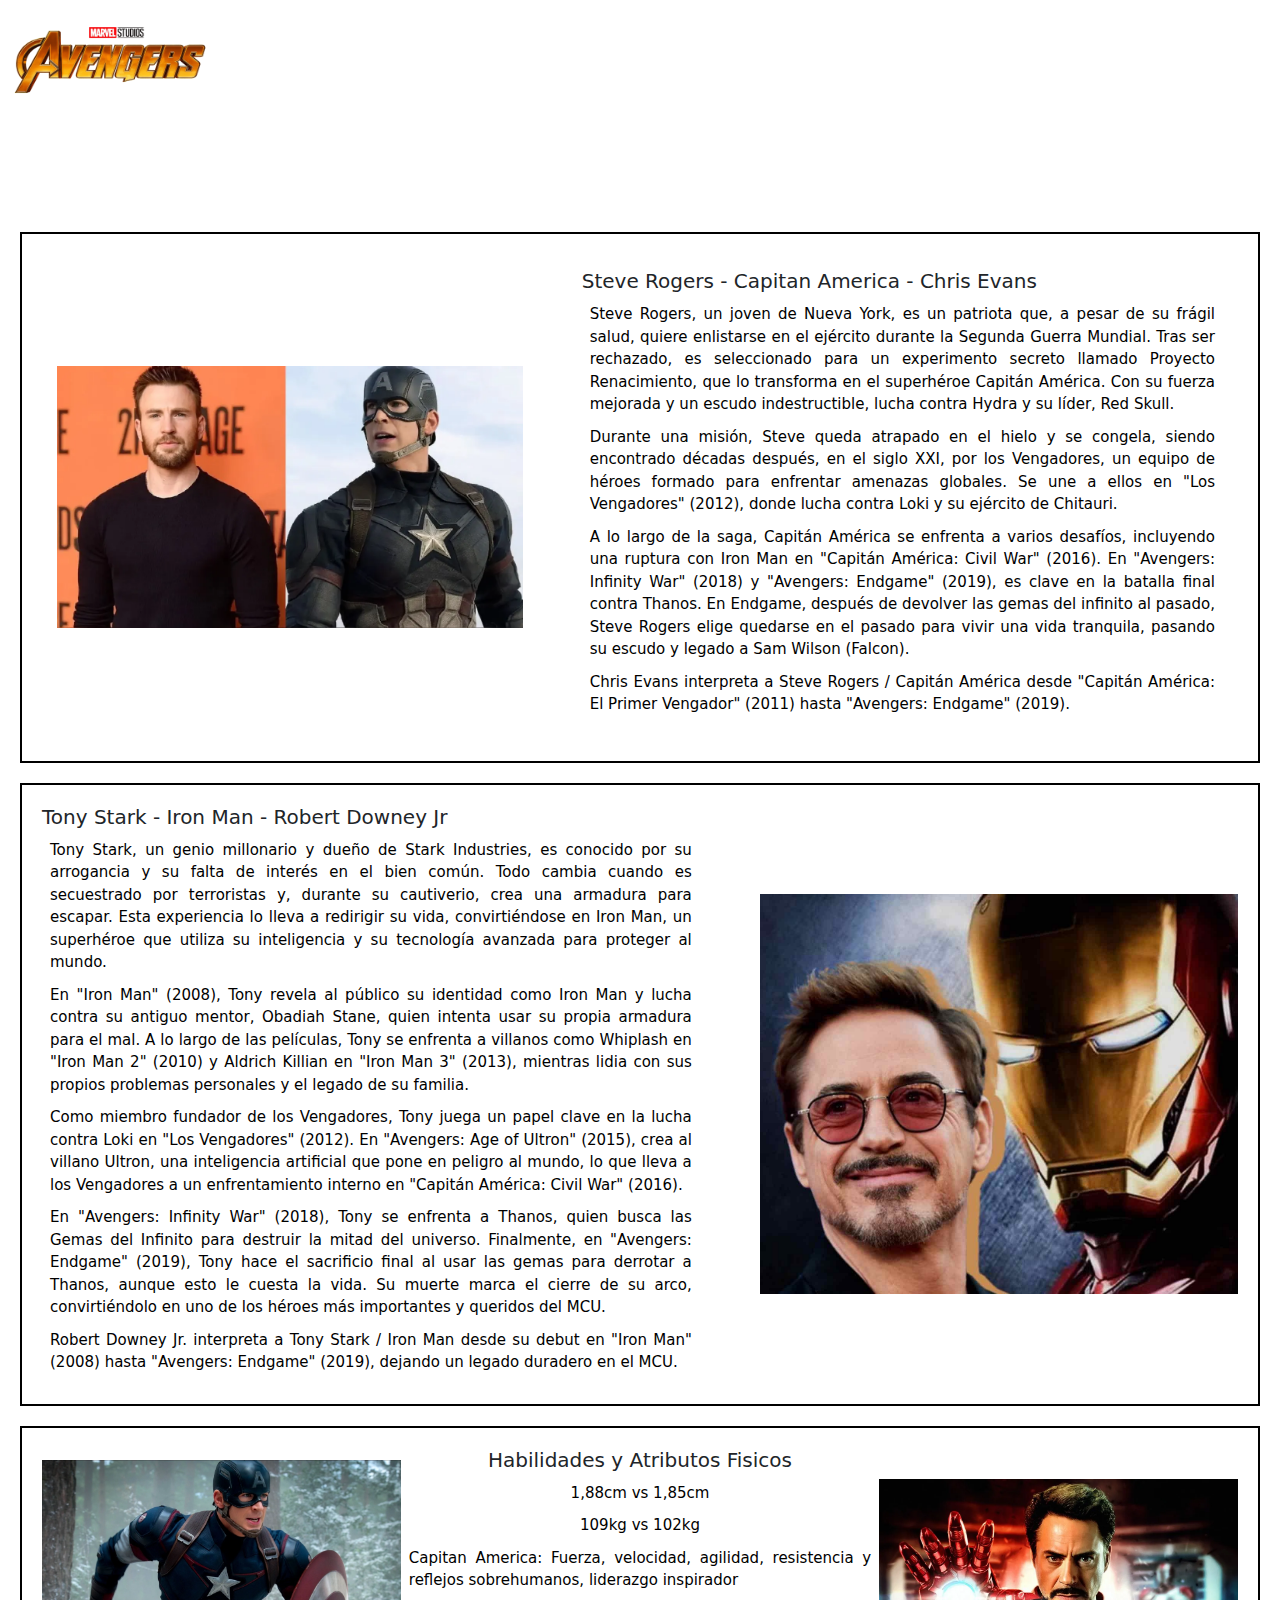
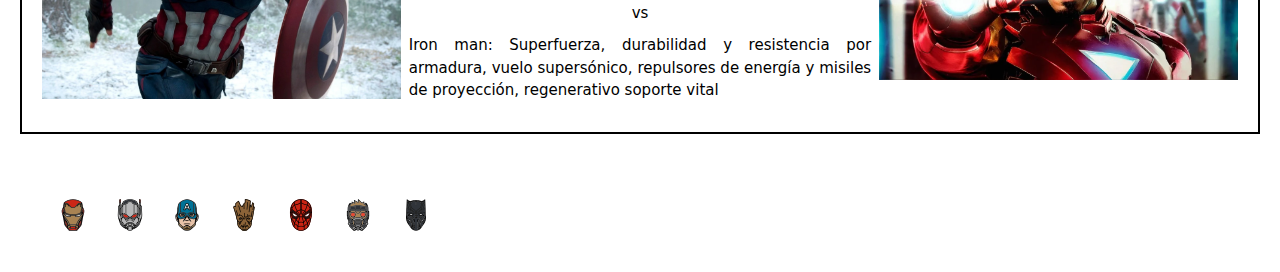
==== pages/cap-ironman.html @ 435ba800 "segunda entrega" ====
<!DOCTYPE html>
<html lang="en">
<head>
    <meta charset="UTF-8">
    <meta name="viewport" content="width=device-width, initial-scale=1.0">
    <link href="https://cdn.jsdelivr.net/npm/bootstrap@5.3.3/dist/css/bootstrap.min.css" rel="stylesheet" integrity="sha384-QWTKZyjpPEjISv5WaRU9OFeRpok6YctnYmDr5pNlyT2bRjXh0JMhjY6hW+ALEwIH" crossorigin="anonymous">
    <link rel="stylesheet" href="../css/style.css">
    <title>Avengers</title>
</head>
<body>
    <header>
        <nav>
            <a href="../index.html">
                <img class="logo-img" src="../img/Avengers-Logo-2018.png" alt="">
            </a>
            <ul>
                <li><a href="./cap-ironman.html">Capitan America y Iron Man</a></li>
                <li><a href="./hulk-thor.html">Hulk y Thor</a></li>
                <li><a href="./hawkeye-bw.html">Hawkeye y Black Widow</a></li>
                <li><a href="./contacto.html">Unete</a></li>
            </ul>
        </nav>
    </header>
    <main>
        <section class="super-main">
            <h1>Capitan America y Iron Man</h1>
            <div class="heroes-box">
                <div class="hero-1-box">
                    <img src="../img/Cap-steve.webp" alt="Capitan America">
                    <div class="text">
                        <h2>Steve Rogers - Capitan America - Chris Evans</h2>
                        <p>Steve Rogers, un joven de Nueva York, es un patriota que, a pesar de su frágil salud, quiere enlistarse en el ejército durante la Segunda Guerra Mundial. Tras ser rechazado, es seleccionado para un experimento secreto llamado Proyecto Renacimiento, que lo transforma en el superhéroe Capitán América. Con su fuerza mejorada y un escudo indestructible, lucha contra Hydra y su líder, Red Skull.</p>
                        <p>Durante una misión, Steve queda atrapado en el hielo y se congela, siendo encontrado décadas después, en el siglo XXI, por los Vengadores, un equipo de héroes formado para enfrentar amenazas globales. Se une a ellos en "Los Vengadores" (2012), donde lucha contra Loki y su ejército de Chitauri.</p>
                        <p>A lo largo de la saga, Capitán América se enfrenta a varios desafíos, incluyendo una ruptura con Iron Man en "Capitán América: Civil War" (2016). En "Avengers: Infinity War" (2018) y "Avengers: Endgame" (2019), es clave en la batalla final contra Thanos. En Endgame, después de devolver las gemas del infinito al pasado, Steve Rogers elige quedarse en el pasado para vivir una vida tranquila, pasando su escudo y legado a Sam Wilson (Falcon).</p>
                        <p>Chris Evans interpreta a Steve Rogers / Capitán América desde "Capitán América: El Primer Vengador" (2011) hasta "Avengers: Endgame" (2019).</p>
                    </div>
                </div>
            </div>
            <div class="heroes-box hero-2-box">
                <div class="text">
                    <h2>Tony Stark - Iron Man - Robert Downey Jr</h2>
                    <p>Tony Stark, un genio millonario y dueño de Stark Industries, es conocido por su arrogancia y su falta de interés en el bien común. Todo cambia cuando es secuestrado por terroristas y, durante su cautiverio, crea una armadura para escapar. Esta experiencia lo lleva a redirigir su vida, convirtiéndose en Iron Man, un superhéroe que utiliza su inteligencia y su tecnología avanzada para proteger al mundo.</p>
                    <p>En "Iron Man" (2008), Tony revela al público su identidad como Iron Man y lucha contra su antiguo mentor, Obadiah Stane, quien intenta usar su propia armadura para el mal. A lo largo de las películas, Tony se enfrenta a villanos como Whiplash en "Iron Man 2" (2010) y Aldrich Killian en "Iron Man 3" (2013), mientras lidia con sus propios problemas personales y el legado de su familia.</p>
                    <p>Como miembro fundador de los Vengadores, Tony juega un papel clave en la lucha contra Loki en "Los Vengadores" (2012). En "Avengers: Age of Ultron" (2015), crea al villano Ultron, una inteligencia artificial que pone en peligro al mundo, lo que lleva a los Vengadores a un enfrentamiento interno en "Capitán América: Civil War" (2016).</p>
                    <p>En "Avengers: Infinity War" (2018), Tony se enfrenta a Thanos, quien busca las Gemas del Infinito para destruir la mitad del universo. Finalmente, en "Avengers: Endgame" (2019), Tony hace el sacrificio final al usar las gemas para derrotar a Thanos, aunque esto le cuesta la vida. Su muerte marca el cierre de su arco, convirtiéndolo en uno de los héroes más importantes y queridos del MCU.</p>
                    <p>Robert Downey Jr. interpreta a Tony Stark / Iron Man desde su debut en "Iron Man" (2008) hasta "Avengers: Endgame" (2019), dejando un legado duradero en el MCU.</p>
                </div>
                <img src="../img/ironman-robert.jpg" alt="Iron Man">
            </div>
            <div class="heroes-box hero-vs-box">
                <img src="../img/cap-vs.webp" alt="Capitan America vs Iron Man">
                <div class="text">
                    <h2>Habilidades y Atributos Fisicos</h2>
                    <p>1,88cm vs 1,85cm</p>
                    <p>109kg vs 102kg</p>
                    <p>Capitan America: Fuerza, velocidad, agilidad, resistencia y reflejos sobrehumanos, liderazgo inspirador</p>
                    <p>vs</p>
                    <p>Iron man: Superfuerza, durabilidad y resistencia por armadura, vuelo supersónico, repulsores de energía y misiles de proyección, regenerativo soporte vital</p>
                </div>
                <img src="../img/ironman-vs.webp" alt="Iron Man vs Capitan America">
            </div>    
        </section>              
    </main>
    <footer>
        <ul>
            <li><img src="../img/casco.png" alt=""></li>
            <li><img src="../img/hormiga.png" alt=""></li>
            <li><img src="../img/maravilla.png" alt=""></li>
            <li><img src="../img/pelicula (1).png" alt=""></li>
            <li><img src="../img/pelicula.png" alt=""></li>
            <li><img src="../img/vengadores.png" alt=""></li>
            <li><img src="../img/wakande.png" alt=""></li>
        </ul>
    </footer>
    <script src="https://cdn.jsdelivr.net/npm/bootstrap@5.3.3/dist/js/bootstrap.bundle.min.js" integrity="sha384-YvpcrYf0tY3lHB60NNkmXc5s9fDVZLESaAA55NDzOxhy9GkcIdslK1eN7N6jIeHz" crossorigin="anonymous"></script>
</body>
</html>
---- css/style.css ----
@import url('https://fonts.googleapis.com/css2?family=Marvel:ital,wght@0,400;0,700;1,400;1,700&display=swap');

* {
    margin: 0;
    padding: 0;
    box-sizing: border-box;
}

/* HEADER */

header {
    background-image: url(https://media.istockphoto.com/id/157639696/es/foto/p%C3%BArpura-espacio-estrellas.jpg?s=612x612&w=0&k=20&c=_lI0YW4IsNgarhPRY80spv_RkkmEYUoC8M8y8YXbRVM=);
    background-size: cover;
    background-repeat: no-repeat;
    padding: 10px;
}

.logo-img {
    width: 200px;
    height: 100px;
    display: flex;
    align-items: center;
}

header nav {
    display: flex;
    justify-content: space-between;
}

header nav ul {
    list-style: none;
    display: flex;
    align-items: center;
}

header nav ul li a {
    text-decoration: none;
    font-size: 20px;
    color: white;
    padding: 10px;
}

/* MAIN */

.hero {
    text-align: center;
    background-image: url(https://www.somosxbox.com/wp-content/uploads/2019/05/marvels-avengers-somosxbox.jpg?mrf-size=m);
    background-repeat: no-repeat;
    background-attachment: fixed;
    background-size: cover;
}

.hero h1 {
    font-size: 60px;
    color: white;
}

.hero p {
    font-size: 25px;
    margin: 50px;
    color: white;
}

.hero div ul {
    list-style: none;
}

.hero div ul li {
    display: inline-block;
}

.hero div ul li img {
    height: 500px;
    width: 200px;
}

section h1 {
    color: white;
    font-size: 60px;
}

section form div {
  color: white;
  padding: 5px;
}

.super-main {
    text-align: center;
    background-image: url(https://www.somosxbox.com/wp-content/uploads/2019/05/marvels-avengers-somosxbox.jpg?mrf-size=m);
    background-repeat: no-repeat;
    background-attachment: fixed;
    background-size: cover;
}
  
  .super-main {
    text-align: center;
    padding: 20px;
  }
  
  .heroes-box {
    width: 100%;                    
    background-color: white;      
    margin: 20px 0;                 
    padding: 15px;                  
    box-sizing: border-box;         
    border: 2px solid #000;         
  }
  
  .hero-1-box {
    display: flex;                  
    align-items: center;            
    justify-content: space-between; 
    padding: 20px;                  
  }
  
  .hero-1-box img {
    width: 40%;                      
    height: auto;                    
    margin-right: 20px;              
  }
  
  .hero-1-box .text {
    width: 55%;                      
    text-align: left;                
  }
  
  .hero-2-box {
    display: flex;                  
    align-items: center;            
    justify-content: space-between; 
    padding: 20px;                  
  }
  
  .hero-2-box .text {
    width: 55%;                      
    text-align: left;                
  }
  
  .hero-2-box img {
    width: 40%;                      
    height: auto;                    
    margin-left: 20px;               
  }
  
  .hero-vs-box {
    display: flex;                  
    align-items: center;            
    justify-content: space-between; 
    padding: 20px;                  
  }
  
  .hero-vs-box img {
    width: 30%;                      
    height: auto;                    
  }
  
  .hero-vs-box .text {
    width: 40%;                      
    text-align: center;              
  }
  
  h2 {
    font-size: 20px;
    margin-bottom: 10px;
  }
  
  p {
    font-size: 15px;
    margin: 8px;
    color: black;
    text-align: justify;
    display: flex;
    justify-content:center ;
    margin-bottom: 10px;
  }
  
  .text-contact {
    color: white;
  }

  .img-heroes {
    height: 400px;
    width: 400px;
    margin-top: 10px;
  }

/* FOOTER */

footer {
    background-image: url(https://media.istockphoto.com/id/157639696/es/foto/p%C3%BArpura-espacio-estrellas.jpg?s=612x612&w=0&k=20&c=_lI0YW4IsNgarhPRY80spv_RkkmEYUoC8M8y8YXbRVM=);
    background-size: cover;
    background-repeat: no-repeat;
    padding: 15px;
}

footer ul {
    list-style: none;
}

footer ul li {
    display: inline-block;
    padding: 10px;
}
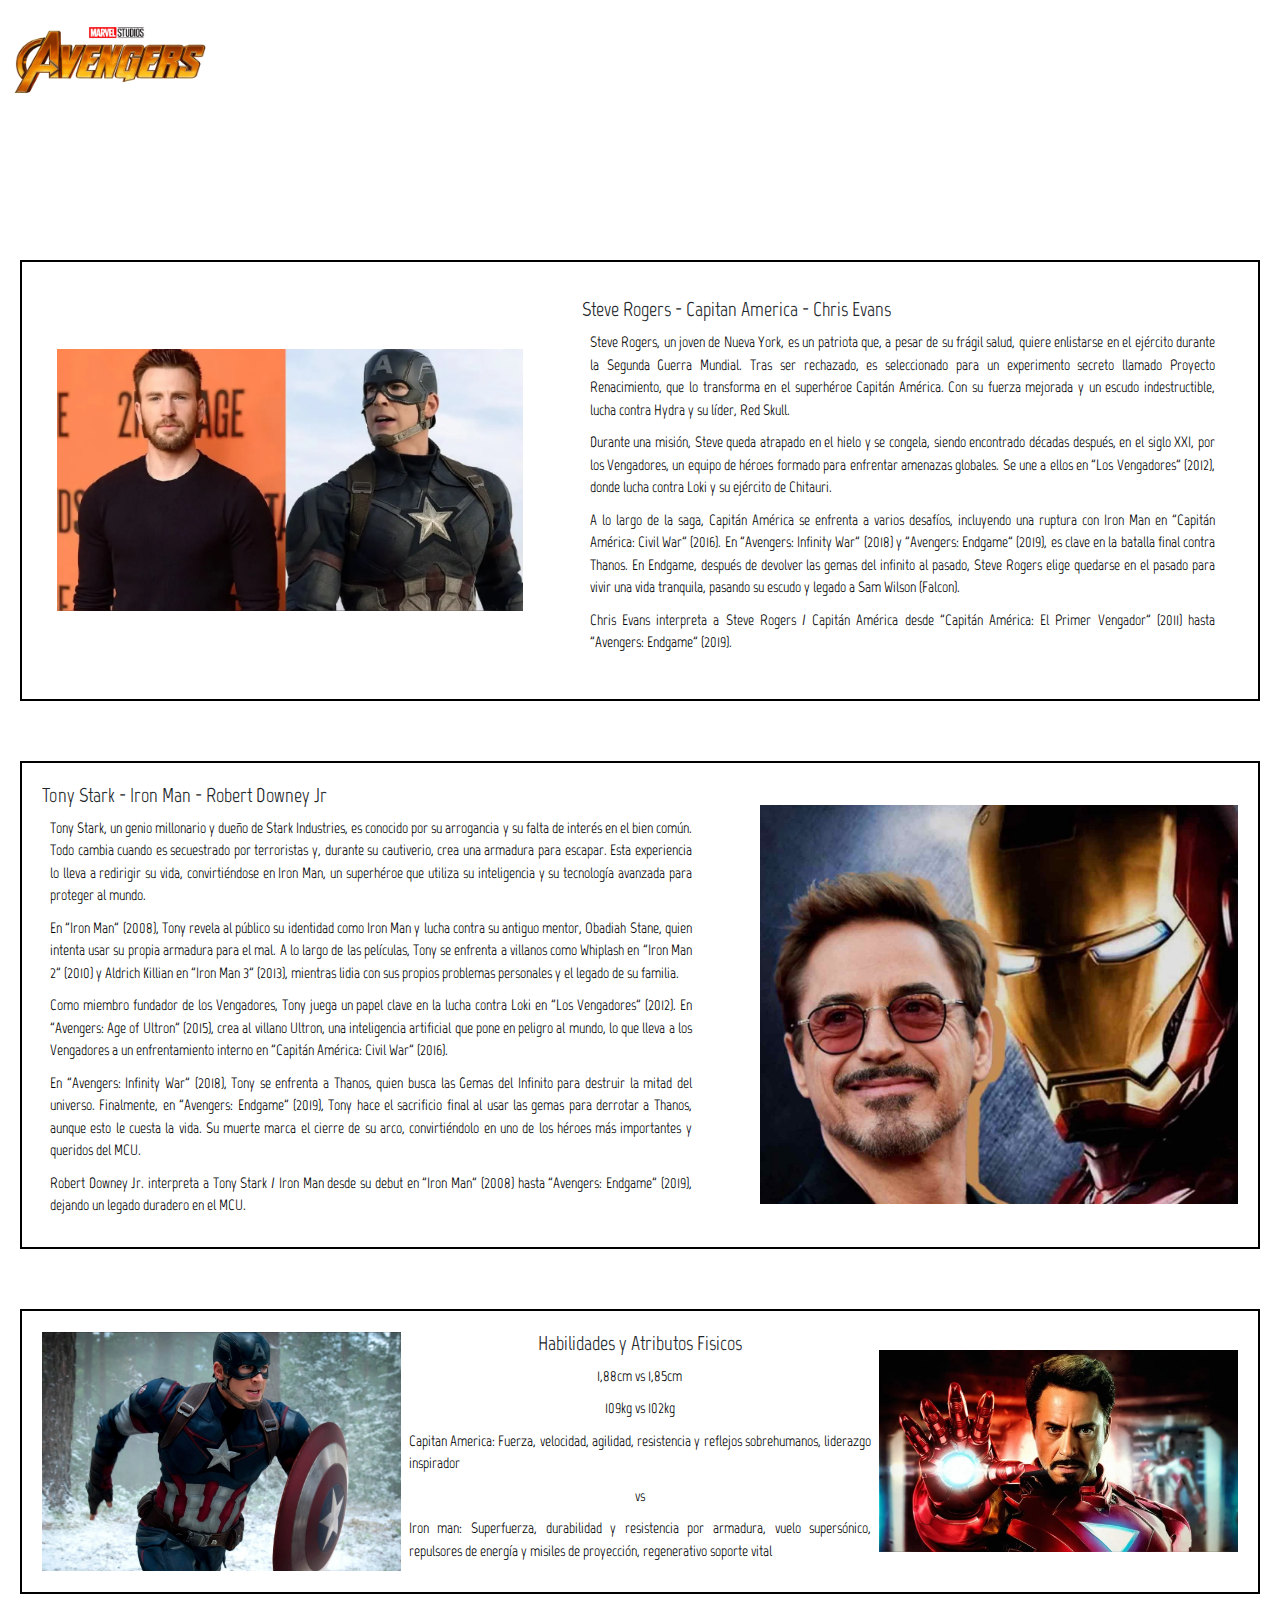
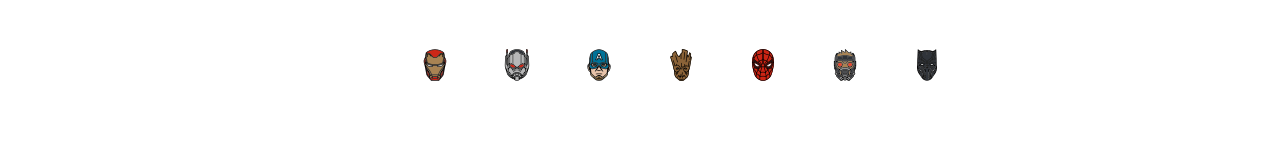
==== commit 2b154703: "Agrego de grid y media queries" ====
--- a/pages/cap-ironman.html
+++ b/pages/cap-ironman.html
@@ -71,6 +71,7 @@
             <li><img src="../img/vengadores.png" alt=""></li>
             <li><img src="../img/wakande.png" alt=""></li>
         </ul>
+        <p>Copyright Tomas Amespil 2024</p>
     </footer>
     <script src="https://cdn.jsdelivr.net/npm/bootstrap@5.3.3/dist/js/bootstrap.bundle.min.js" integrity="sha384-YvpcrYf0tY3lHB60NNkmXc5s9fDVZLESaAA55NDzOxhy9GkcIdslK1eN7N6jIeHz" crossorigin="anonymous"></script>
 </body>
--- a/css/style.css
+++ b/css/style.css
@@ -4,6 +4,7 @@
     margin: 0;
     padding: 0;
     box-sizing: border-box;
+    font-family: "Marvel", sans-serif;;
 }
 
 /* HEADER */
@@ -195,9 +196,200 @@
 
 footer ul {
     list-style: none;
+    display: flex;
+    justify-content: center;
+    flex-direction: row;
 }
 
 footer ul li {
-    display: inline-block;
+  padding-left: 50px;
+}
+
+footer p {
+  color: white;
+  font-size: 20px;
+}
+
+/* Grid */
+
+.super-main {
+  padding: 20px;
+  text-align: center;
+  display: grid;
+  gap: 20px;
+  justify-items: center;
+}
+
+.text-contact {
+  margin-bottom: 20px;
+}
+
+.form-grid {
+  display: grid;
+  grid-template-columns: 1fr 1fr; 
+  gap: 20px;
+  width: 100%;
+  max-width: 600px;
+  align-items: center;
+}
+
+.form-group {
+  display: flex;
+  flex-direction: column;
+  gap: 10px;
+}
+
+.gender-options {
+  display: flex;
+  gap: 15px;
+  justify-content: space-evenly;
+}
+
+.form-actions {
+  grid-column: span 2;
+  display: flex;
+  justify-content: space-around;
+  gap: 10px;
+}
+
+.img-heroes {
+  max-width: 100%;
+  height: auto;
+  margin-top: 20px;
+  border-radius: 8px;
+}
+
+@media (max-width: 768px) {
+  .form-grid {
+      grid-template-columns: 1fr;
+  }
+
+  .form-actions {
+      flex-direction: column;
+      gap: 15px;
+  }
+}
+
+/* Media Queries */
+
+@media (max-width: 768px) {
+  nav ul {
+    display: flex;
+    flex-direction: column; 
+    align-items: center;
+  }
+
+  nav ul li {
+    margin-bottom: 10px;
+  }
+
+  nav a {
+    font-size: 14px; 
+  }
+
+  .hero h1 {
+    font-size: 24px; 
+    text-align: center;
+  }
+
+  .hero p {
+    font-size: 16px;
+    text-align: center;
+    padding: 0 10px;
+  }
+
+  .hero ul {
+    display: grid;
+    grid-template-columns: 1fr;
+    gap: 10px;
+    list-style: none;
+    padding: 0;
+  }
+
+  .hero ul li {
+    display: flex;
+    justify-content: center;
+  }
+
+  img {
+    max-width: 100%;
+    height: auto;
+  }
+
+  footer ul {
+    display: grid;
+    grid-template-columns: repeat(3, 1fr);
+    gap: 10px;
+    justify-items: center;
+  }
+
+  footer ul li img {
+    width: 40px;
+  }
+}
+
+@media (min-width: 769px) and (max-width: 1024px) {
+  nav ul {
+    display: flex;
+    justify-content: center;
+  }
+
+  nav a {
+    font-size: 16px;
+  }
+
+  .hero ul {
+    display: grid;
+    grid-template-columns: repeat(2, 1fr);
+    gap: 15px;
+  }
+
+  footer ul {
+    grid-template-columns: repeat(4, 1fr);
+  }
+}
+
+@media (max-width: 768px) {
+  .heroes-box {
+    flex-direction: column;
+    align-items: center;
+  }
+
+  .hero-1-box {
+    flex-direction: column;
+    align-items: center;
+  }
+
+  .hero-1-box img, .hero-2-box img {
+    width: 100%;
+    max-width: 300px;
+  }
+
+  .text {
     padding: 10px;
-}
+  }
+
+  h1 {
+    font-size: 24px;
+  }
+
+  h2 {
+    font-size: 18px;
+  }
+}
+
+@media (min-width: 769px) and (max-width: 1024px) {
+  .heroes-box {
+    flex-wrap: wrap;
+    justify-content: space-between;
+  }
+
+  .hero-1-box img, .hero-2-box img {
+    width: 40%; 
+  }
+
+  .hero-vs-box img {
+    width: 80%; 
+  }
+}
+
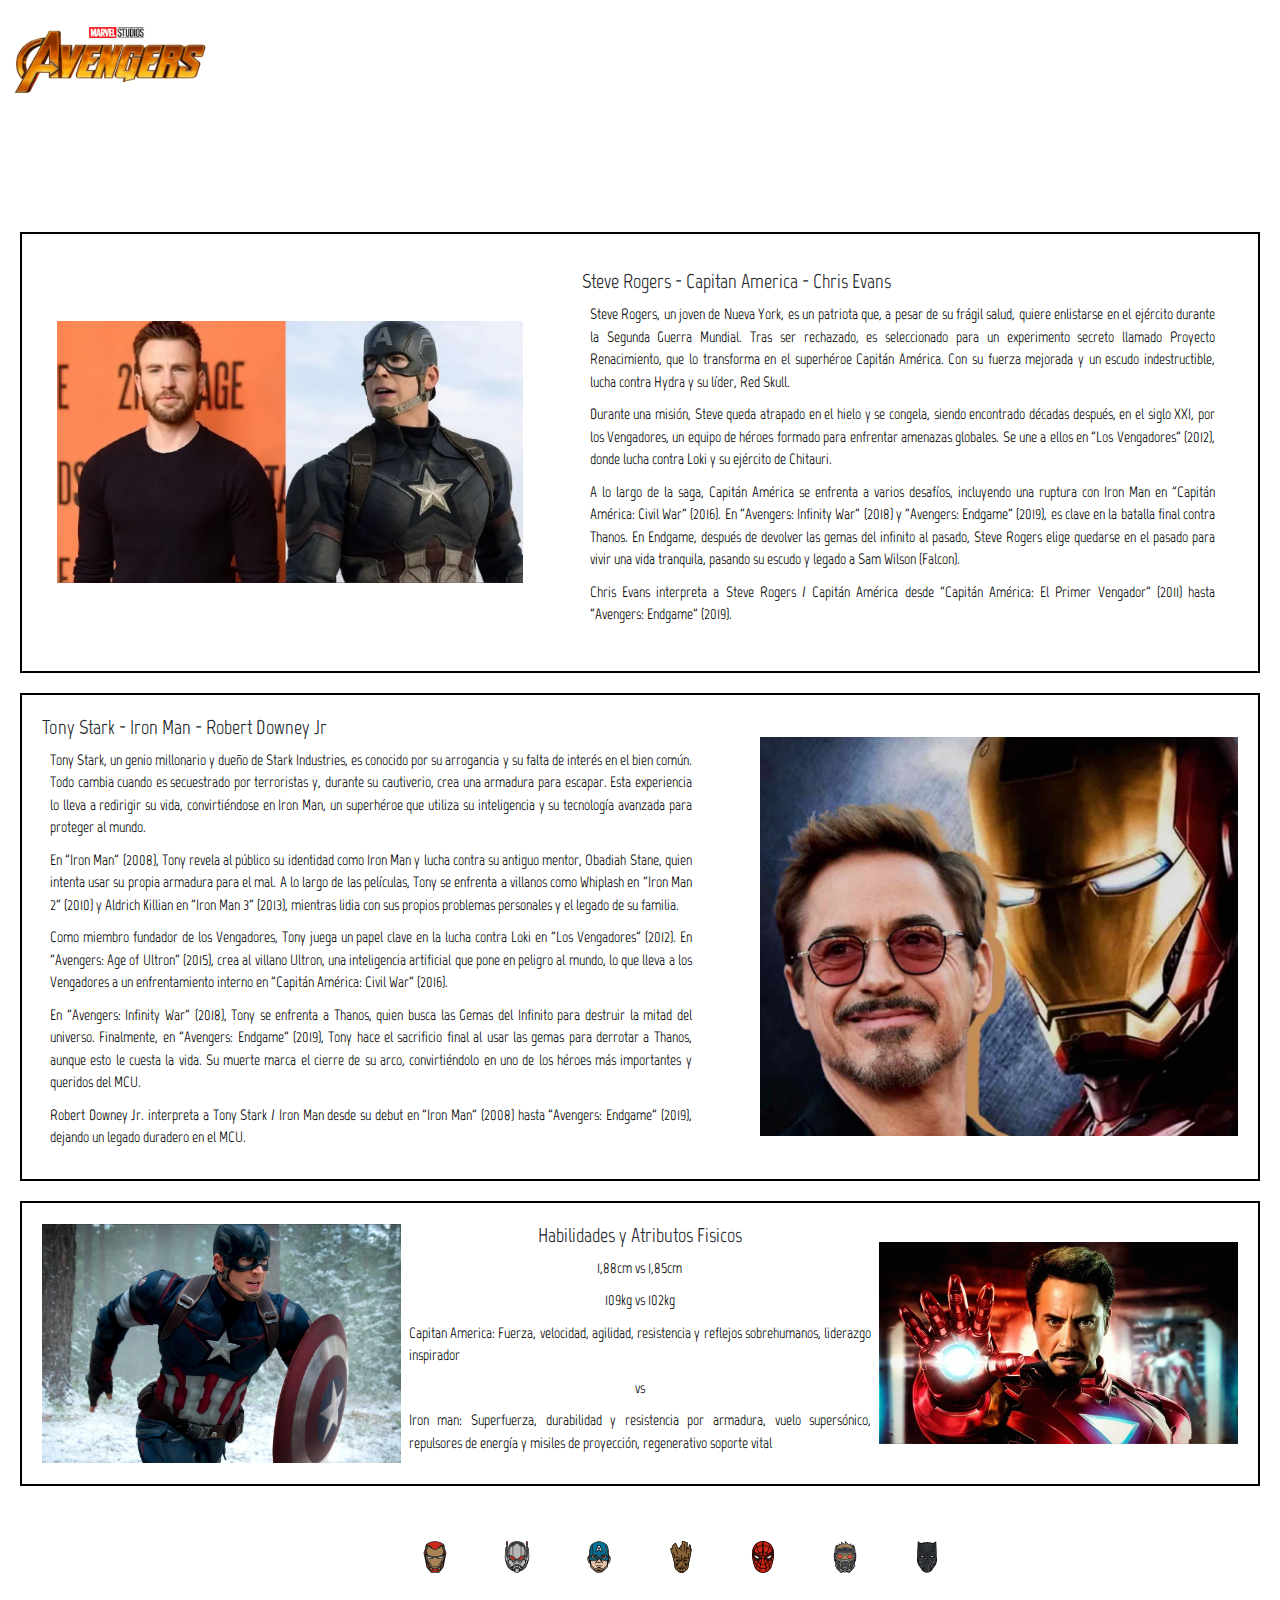
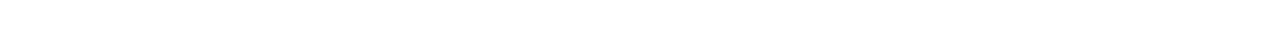
==== commit 3ff29650: "Agrego de SASS" ====
--- a/pages/cap-ironman.html
+++ b/pages/cap-ironman.html
@@ -4,7 +4,7 @@
     <meta charset="UTF-8">
     <meta name="viewport" content="width=device-width, initial-scale=1.0">
     <link href="https://cdn.jsdelivr.net/npm/bootstrap@5.3.3/dist/css/bootstrap.min.css" rel="stylesheet" integrity="sha384-QWTKZyjpPEjISv5WaRU9OFeRpok6YctnYmDr5pNlyT2bRjXh0JMhjY6hW+ALEwIH" crossorigin="anonymous">
-    <link rel="stylesheet" href="../css/style.css">
+    <link rel="stylesheet" href="../css/estilos.css">
     <title>Avengers</title>
 </head>
 <body>
--- a/css/estilos.css
+++ b/css/estilos.css
@@ -0,0 +1,223 @@
+@import url("https://fonts.googleapis.com/css2?family=Marvel:ital,wght@0,400;0,700;1,400;1,700&display=swap");
+* {
+  margin: 0;
+  padding: 0;
+  box-sizing: border-box;
+  font-family: "Marvel", sans-serif;
+}
+
+header {
+  background-image: url("https://media.istockphoto.com/id/157639696/es/foto/p%C3%BArpura-espacio-estrellas.jpg?s=612x612&w=0&k=20&c=_lI0YW4IsNgarhPRY80spv_RkkmEYUoC8M8y8YXbRVM=");
+  background-size: cover;
+  background-repeat: no-repeat;
+  padding: 10px;
+}
+header .logo-img {
+  width: 200px;
+  height: 100px;
+  display: flex;
+  align-items: center;
+}
+header nav {
+  display: flex;
+  justify-content: space-between;
+}
+header nav ul {
+  list-style: none;
+  display: flex;
+  align-items: center;
+}
+header nav ul li a {
+  text-decoration: none;
+  font-size: 20px;
+  color: white;
+  padding: 10px;
+}
+
+.hero {
+  text-align: center;
+  background-image: url(https://www.somosxbox.com/wp-content/uploads/2019/05/marvels-avengers-somosxbox.jpg?mrf-size=m);
+  background-repeat: no-repeat;
+  background-attachment: fixed;
+  background-size: cover;
+}
+.hero h1 {
+  font-size: 60px;
+  color: white;
+}
+.hero p {
+  font-size: 25px;
+  margin: 50px;
+  color: white;
+}
+.hero div ul {
+  list-style: none;
+}
+.hero div ul li {
+  display: inline-block;
+}
+.hero div ul li img {
+  height: 500px;
+  width: 200px;
+}
+
+section h1 {
+  color: white;
+  font-size: 60px;
+}
+section form div {
+  color: white;
+  padding: 5px;
+}
+
+.super-main {
+  text-align: center;
+  background-image: url(https://www.somosxbox.com/wp-content/uploads/2019/05/marvels-avengers-somosxbox.jpg?mrf-size=m);
+  background-repeat: no-repeat;
+  background-attachment: fixed;
+  background-size: cover;
+  padding: 20px;
+}
+.super-main .heroes-box {
+  width: 100%;
+  background-color: white;
+  margin: 20px 0;
+  padding: 15px;
+  box-sizing: border-box;
+  border: 2px solid #000;
+}
+.super-main .hero-1-box, .super-main .hero-2-box, .super-main .hero-vs-box {
+  display: flex;
+  align-items: center;
+  justify-content: space-between;
+  padding: 20px;
+}
+.super-main .hero-1-box img, .super-main .hero-2-box img, .super-main .hero-vs-box img {
+  width: 40%;
+  height: auto;
+}
+.super-main .hero-1-box.hero-1-box img, .super-main .hero-2-box.hero-1-box img, .super-main .hero-vs-box.hero-1-box img {
+  margin-right: 20px;
+}
+.super-main .hero-1-box.hero-1-box .text, .super-main .hero-2-box.hero-1-box .text, .super-main .hero-vs-box.hero-1-box .text {
+  width: 55%;
+  text-align: left;
+}
+.super-main .hero-1-box.hero-2-box img, .super-main .hero-2-box.hero-2-box img, .super-main .hero-vs-box.hero-2-box img {
+  margin-left: 20px;
+}
+.super-main .hero-1-box.hero-2-box .text, .super-main .hero-2-box.hero-2-box .text, .super-main .hero-vs-box.hero-2-box .text {
+  width: 55%;
+  text-align: left;
+}
+.super-main .hero-1-box.hero-vs-box img, .super-main .hero-2-box.hero-vs-box img, .super-main .hero-vs-box.hero-vs-box img {
+  width: 30%;
+}
+.super-main .hero-1-box.hero-vs-box .text, .super-main .hero-2-box.hero-vs-box .text, .super-main .hero-vs-box.hero-vs-box .text {
+  width: 40%;
+  text-align: center;
+}
+
+h2 {
+  font-size: 20px;
+  margin-bottom: 10px;
+}
+
+p {
+  font-size: 15px;
+  margin: 8px;
+  color: black;
+  text-align: justify;
+  display: flex;
+  justify-content: center;
+  margin-bottom: 10px;
+}
+
+.text-contact {
+  color: white;
+}
+
+.img-heroes {
+  height: 400px;
+  width: 400px;
+  margin-top: 10px;
+}
+
+footer {
+  background-image: url("https://media.istockphoto.com/id/157639696/es/foto/p%C3%BArpura-espacio-estrellas.jpg?s=612x612&w=0&k=20&c=_lI0YW4IsNgarhPRY80spv_RkkmEYUoC8M8y8YXbRVM=");
+  background-size: cover;
+  background-repeat: no-repeat;
+  padding: 15px;
+}
+footer ul {
+  list-style: none;
+  display: flex;
+  justify-content: center;
+  flex-direction: row;
+}
+footer ul li {
+  padding-left: 50px;
+}
+footer p {
+  color: white;
+  font-size: 20px;
+  display: flex;
+  justify-content: center;
+}
+
+@media (max-width: 768px) {
+  nav ul {
+    display: flex;
+    flex-direction: column;
+    align-items: center;
+  }
+  nav ul li {
+    margin-bottom: 10px;
+  }
+  nav ul a {
+    font-size: 14px;
+  }
+  .hero h1 {
+    font-size: 24px;
+  }
+  .hero p {
+    font-size: 16px;
+    text-align: center;
+    padding: 0 10px;
+  }
+  .hero ul {
+    display: grid;
+    grid-template-columns: 1fr;
+    gap: 10px;
+  }
+  .hero ul li img {
+    max-width: 100%;
+    height: auto;
+  }
+  footer ul {
+    grid-template-columns: repeat(3, 1fr);
+    gap: 10px;
+  }
+  .heroes-box {
+    flex-direction: column;
+    align-items: center;
+  }
+  .hero-1-box img,
+  .hero-2-box img {
+    width: 100%;
+    max-width: 300px;
+  }
+}
+@media (min-width: 769px) and (max-width: 1024px) {
+  nav ul {
+    justify-content: center;
+  }
+  a {
+    font-size: 16px;
+  }
+  footer ul {
+    grid-template-columns: repeat(4, 1fr);
+  }
+}
+
+/*# sourceMappingURL=estilos.css.map */
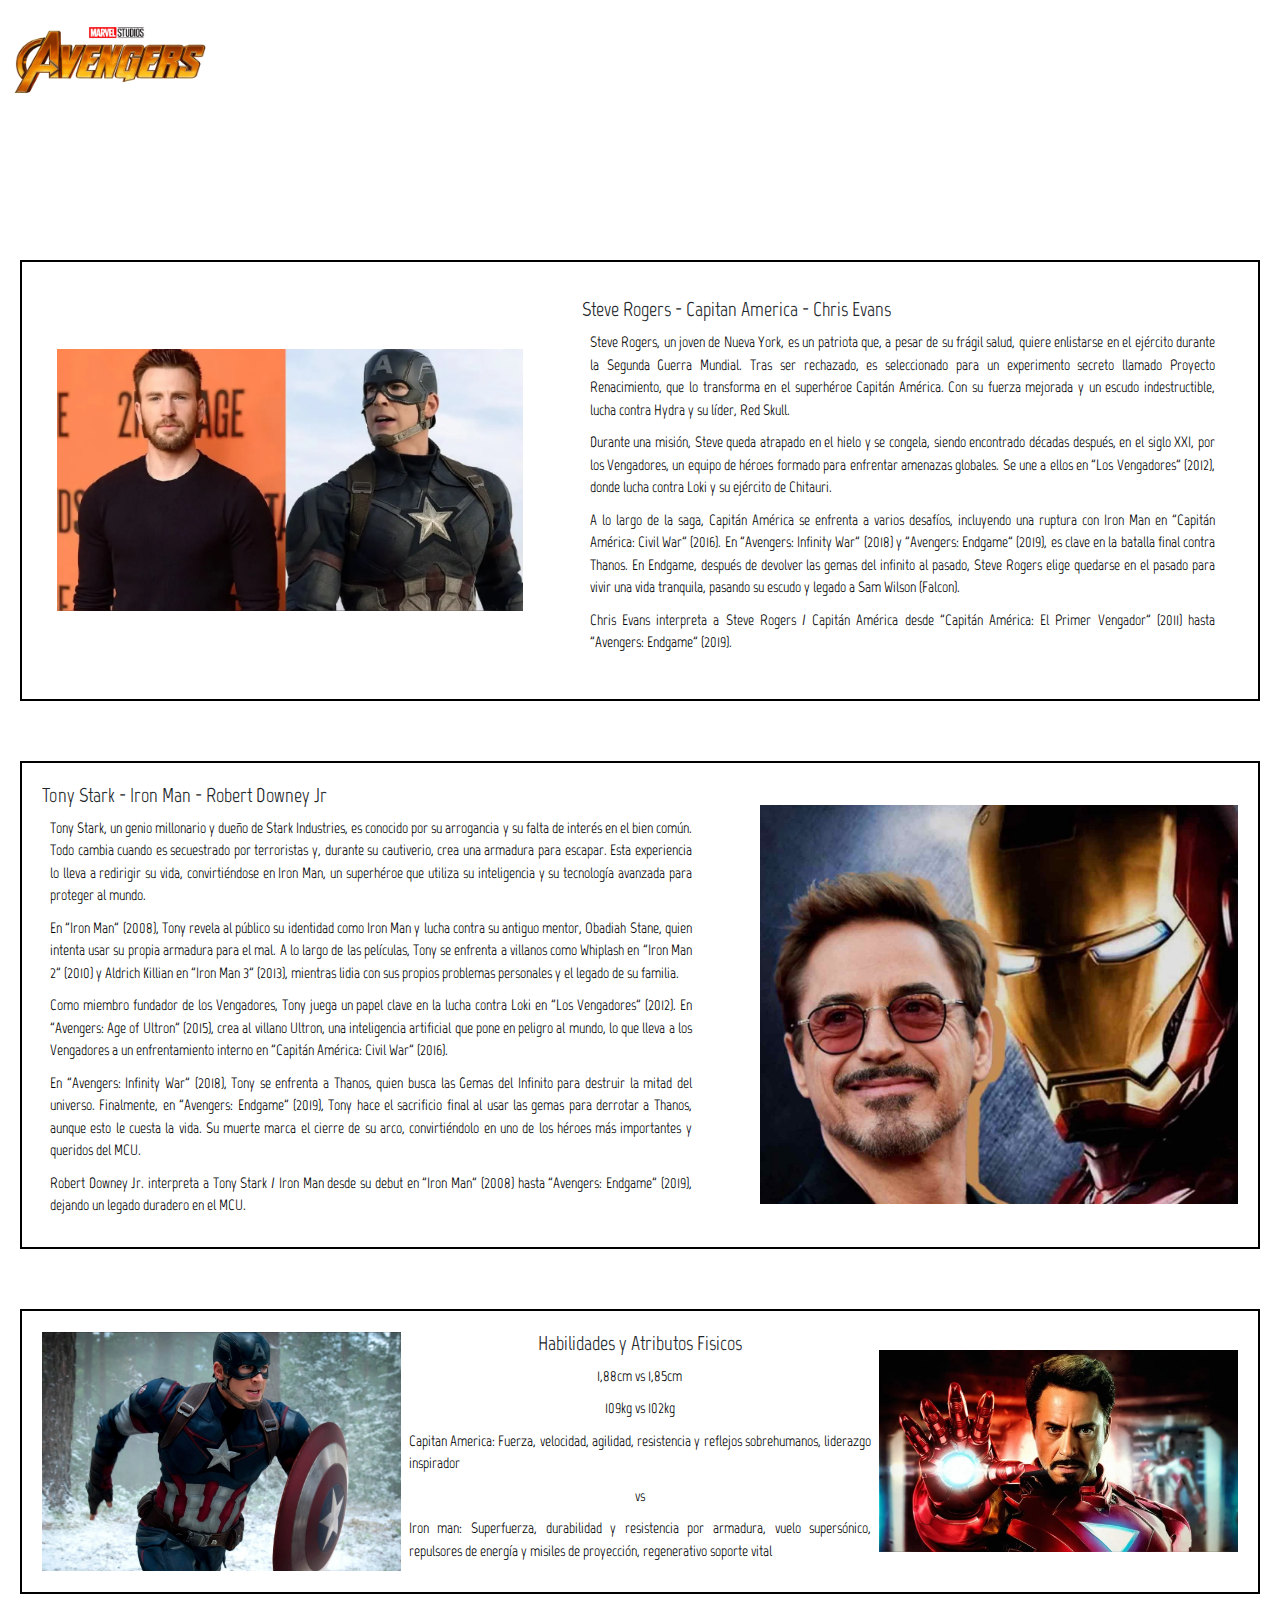
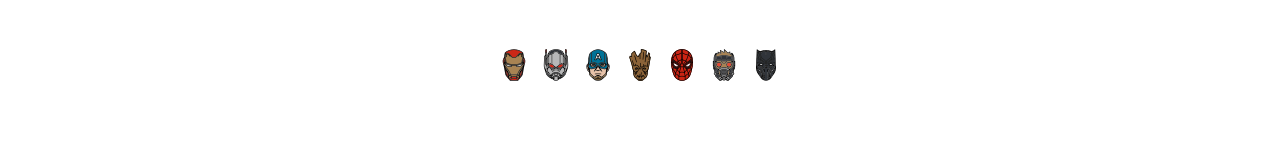
==== commit 26a0df9f: "Entrega final" ====
--- a/pages/cap-ironman.html
+++ b/pages/cap-ironman.html
@@ -5,13 +5,16 @@
     <meta name="viewport" content="width=device-width, initial-scale=1.0">
     <link href="https://cdn.jsdelivr.net/npm/bootstrap@5.3.3/dist/css/bootstrap.min.css" rel="stylesheet" integrity="sha384-QWTKZyjpPEjISv5WaRU9OFeRpok6YctnYmDr5pNlyT2bRjXh0JMhjY6hW+ALEwIH" crossorigin="anonymous">
     <link rel="stylesheet" href="../css/estilos.css">
+    <meta name="keywords" content="heroes, superheroes, avengers, vengadores, ironman, capitan america, hulk, thor, hawkeye, ojo de halcon, black widow, viuda negra, stan lee, actores, historietas, peliculas, super poderes, fan web, chris evans, robert downey jr"> 
+    <meta name="description" content="Explora las fascinantes historias de dos de los héroes más emblemáticos del ucm: iron man y captain america. Estos personajes no solo marcaron el inicio del universo cinematográfico de marvel, sino que también definieron sus valores y conflictos centrales. robert downey jr. dio vida a tony stark, un genio, multimillonario y filántropo cuya creación del traje de alta tecnología lo convirtió en iron man. desde su lucha contra sus propios demonios personales hasta su sacrificio final para salvar el universo, su viaje es una mezcla de heroísmo y redención. por otro lado, chris evans encarnó a steve rogers, captain america, un hombre común transformado en un supersoldado que siempre se mantuvo fiel a sus principios. su historia abarca desde los campos de batalla de la segunda guerra mundial hasta convertirse en el líder moral de los vengadores, enfrentando dilemas éticos y personales en cada paso. juntos, iron man y captain america representan el corazón y la mente del universo marvel, siendo pilares fundamentales en las batallas más épicas y dejando un legado que inspira a héroes y fanáticos por igual.">
     <title>Avengers</title>
+    <link rel="shortcut icon" href="../img/favicon.ico" type="image/x-icon">
 </head>
 <body>
     <header>
         <nav>
             <a href="../index.html">
-                <img class="logo-img" src="../img/Avengers-Logo-2018.png" alt="">
+                <img class="logo-img" src="../img/Avengers-Logo-2018.png" alt="logo avengers">
             </a>
             <ul>
                 <li><a href="./cap-ironman.html">Capitan America y Iron Man</a></li>
@@ -63,13 +66,13 @@
     </main>
     <footer>
         <ul>
-            <li><img src="../img/casco.png" alt=""></li>
-            <li><img src="../img/hormiga.png" alt=""></li>
-            <li><img src="../img/maravilla.png" alt=""></li>
-            <li><img src="../img/pelicula (1).png" alt=""></li>
-            <li><img src="../img/pelicula.png" alt=""></li>
-            <li><img src="../img/vengadores.png" alt=""></li>
-            <li><img src="../img/wakande.png" alt=""></li>
+            <li><img src="../img/casco.png" alt="icono ironman"></li>
+            <li><img src="../img/hormiga.png" alt="icono antman"></li>
+            <li><img src="../img/maravilla.png" alt="icono capitan america"></li>
+            <li><img src="../img/pelicula (1).png" alt="icono groot"></li>
+            <li><img src="../img/pelicula.png" alt="icono spiderman"></li>
+            <li><img src="../img/vengadores.png" alt="icono starlord"></li>
+            <li><img src="../img/wakande.png" alt="icono black panther"></li>
         </ul>
         <p>Copyright Tomas Amespil 2024</p>
     </footer>
--- a/css/estilos.css
+++ b/css/estilos.css
@@ -7,7 +7,7 @@
 }
 
 header {
-  background-image: url("https://media.istockphoto.com/id/157639696/es/foto/p%C3%BArpura-espacio-estrellas.jpg?s=612x612&w=0&k=20&c=_lI0YW4IsNgarhPRY80spv_RkkmEYUoC8M8y8YXbRVM=");
+  background-image: url(https://media.istockphoto.com/id/157639696/es/foto/p%C3%BArpura-espacio-estrellas.jpg?s=612x612&w=0&k=20&c=_lI0YW4IsNgarhPRY80spv_RkkmEYUoC8M8y8YXbRVM=);
   background-size: cover;
   background-repeat: no-repeat;
   padding: 10px;
@@ -30,8 +30,18 @@
 header nav ul li a {
   text-decoration: none;
   font-size: 20px;
-  color: white;
+  color: #ffffff;
   padding: 10px;
+  transition: background-color 0.3s ease, color 0.3s ease;
+  border-radius: 4px;
+}
+header nav ul li a:hover {
+  background-color: rgba(255, 0, 0, 0.2);
+  color: #ffcccc;
+}
+header nav ul li a:active {
+  background-color: rgba(255, 0, 0, 0.7);
+  color: #ffffff;
 }
 
 .hero {
@@ -43,30 +53,56 @@
 }
 .hero h1 {
   font-size: 60px;
-  color: white;
+  color: #ffffff;
 }
 .hero p {
   font-size: 25px;
   margin: 50px;
-  color: white;
-}
-.hero div ul {
+  color: #ffffff;
+}
+.hero ul {
+  display: flex;
+  justify-content: center;
+  align-items: center;
+  gap: 10px;
   list-style: none;
-}
-.hero div ul li {
-  display: inline-block;
-}
-.hero div ul li img {
-  height: 500px;
-  width: 200px;
+  padding: 0;
+  margin: 0;
+}
+.hero ul li {
+  width: 500px;
+  height: 700px;
+  overflow: hidden;
+  transition: transform 0.3s ease-in-out;
+  display: flex;
+  justify-content: center;
+  align-items: center;
+  padding: 10px;
+}
+.hero ul li img {
+  width: 100%;
+  height: 100%;
+  object-fit: cover;
+  transition: transform 0.3s ease-in-out;
+  border-radius: 8px;
+}
+.hero ul li img:hover {
+  transform: scale(1.1);
+}
+.hero ul li button,
+.hero ul li a {
+  all: unset;
+  display: block;
+  width: 100%;
+  height: 100%;
 }
 
 section h1 {
-  color: white;
+  color: #ffffff;
   font-size: 60px;
 }
 section form div {
-  color: white;
+  color: #ffffff;
   padding: 5px;
 }
 
@@ -77,95 +113,143 @@
   background-attachment: fixed;
   background-size: cover;
   padding: 20px;
+  display: grid;
+  gap: 20px;
+  justify-items: center;
 }
 .super-main .heroes-box {
   width: 100%;
-  background-color: white;
+  background-color: #ffffff;
   margin: 20px 0;
   padding: 15px;
   box-sizing: border-box;
-  border: 2px solid #000;
-}
-.super-main .hero-1-box, .super-main .hero-2-box, .super-main .hero-vs-box {
+  border: 2px solid #000000;
+}
+.super-main .hero-1-box,
+.super-main .hero-2-box,
+.super-main .hero-vs-box {
   display: flex;
   align-items: center;
   justify-content: space-between;
   padding: 20px;
 }
-.super-main .hero-1-box img, .super-main .hero-2-box img, .super-main .hero-vs-box img {
+.super-main .hero-1-box img,
+.super-main .hero-2-box img,
+.super-main .hero-vs-box img {
+  height: auto;
+}
+.super-main .hero-1-box .text,
+.super-main .hero-2-box .text,
+.super-main .hero-vs-box .text {
+  text-align: left;
+}
+.super-main .hero-1-box img {
   width: 40%;
-  height: auto;
-}
-.super-main .hero-1-box.hero-1-box img, .super-main .hero-2-box.hero-1-box img, .super-main .hero-vs-box.hero-1-box img {
   margin-right: 20px;
 }
-.super-main .hero-1-box.hero-1-box .text, .super-main .hero-2-box.hero-1-box .text, .super-main .hero-vs-box.hero-1-box .text {
+.super-main .hero-1-box .text {
   width: 55%;
-  text-align: left;
-}
-.super-main .hero-1-box.hero-2-box img, .super-main .hero-2-box.hero-2-box img, .super-main .hero-vs-box.hero-2-box img {
+}
+.super-main .hero-2-box img {
+  width: 40%;
   margin-left: 20px;
 }
-.super-main .hero-1-box.hero-2-box .text, .super-main .hero-2-box.hero-2-box .text, .super-main .hero-vs-box.hero-2-box .text {
+.super-main .hero-2-box .text {
   width: 55%;
-  text-align: left;
-}
-.super-main .hero-1-box.hero-vs-box img, .super-main .hero-2-box.hero-vs-box img, .super-main .hero-vs-box.hero-vs-box img {
+}
+.super-main .hero-vs-box img {
   width: 30%;
 }
-.super-main .hero-1-box.hero-vs-box .text, .super-main .hero-2-box.hero-vs-box .text, .super-main .hero-vs-box.hero-vs-box .text {
+.super-main .hero-vs-box .text {
   width: 40%;
   text-align: center;
 }
-
-h2 {
+.super-main h2 {
   font-size: 20px;
   margin-bottom: 10px;
 }
-
-p {
+.super-main p {
   font-size: 15px;
   margin: 8px;
-  color: black;
+  color: #000000;
   text-align: justify;
   display: flex;
   justify-content: center;
   margin-bottom: 10px;
 }
-
-.text-contact {
-  color: white;
-}
-
-.img-heroes {
-  height: 400px;
-  width: 400px;
-  margin-top: 10px;
+.super-main .text-contact {
+  color: #ffffff;
+  margin-bottom: 20px;
+}
+.super-main .img-heroes {
+  max-width: 20%;
+  height: auto;
+  margin-top: 20px;
+  border-radius: 8px;
+}
+.super-main .form-grid {
+  display: grid;
+  grid-template-columns: 1fr 1fr;
+  gap: 20px;
+  width: 100%;
+  max-width: 600px;
+  align-items: center;
+}
+.super-main .form-group {
+  display: flex;
+  flex-direction: column;
+  gap: 10px;
+}
+.super-main .gender-options {
+  display: flex;
+  gap: 15px;
+  justify-content: space-evenly;
+}
+.super-main .form-actions {
+  grid-column: span 2;
+  display: flex;
+  justify-content: space-around;
+  gap: 10px;
 }
 
 footer {
-  background-image: url("https://media.istockphoto.com/id/157639696/es/foto/p%C3%BArpura-espacio-estrellas.jpg?s=612x612&w=0&k=20&c=_lI0YW4IsNgarhPRY80spv_RkkmEYUoC8M8y8YXbRVM=");
+  background-image: url(https://media.istockphoto.com/id/157639696/es/foto/p%C3%BArpura-espacio-estrellas.jpg?s=612x612&w=0&k=20&c=_lI0YW4IsNgarhPRY80spv_RkkmEYUoC8M8y8YXbRVM=);
   background-size: cover;
   background-repeat: no-repeat;
   padding: 15px;
+  overflow-x: hidden;
 }
 footer ul {
   list-style: none;
   display: flex;
   justify-content: center;
-  flex-direction: row;
+  flex-wrap: wrap;
+  gap: 10px;
+  padding: 0;
+  margin: 0;
 }
 footer ul li {
-  padding-left: 50px;
+  padding-left: 0;
+  flex: 0 1 auto;
+}
+footer ul li img {
+  max-width: 100%;
+  height: auto;
 }
 footer p {
-  color: white;
+  color: #ffffff;
   font-size: 20px;
-  display: flex;
-  justify-content: center;
+  text-align: center;
 }
 
 @media (max-width: 768px) {
+  .form-grid {
+    grid-template-columns: 1fr;
+  }
+  .form-actions {
+    flex-direction: column;
+    gap: 15px;
+  }
   nav ul {
     display: flex;
     flex-direction: column;
@@ -174,11 +258,12 @@
   nav ul li {
     margin-bottom: 10px;
   }
-  nav ul a {
+  nav a {
     font-size: 14px;
   }
   .hero h1 {
     font-size: 24px;
+    text-align: center;
   }
   .hero p {
     font-size: 16px;
@@ -189,16 +274,31 @@
     display: grid;
     grid-template-columns: 1fr;
     gap: 10px;
-  }
-  .hero ul li img {
+    list-style: none;
+    padding: 0;
+  }
+  .hero ul li {
+    display: flex;
+    justify-content: center;
+  }
+  img {
     max-width: 100%;
     height: auto;
   }
   footer ul {
-    grid-template-columns: repeat(3, 1fr);
+    display: grid;
+    grid-template-columns: repeat(auto-fit, minmax(50px, 1fr));
     gap: 10px;
   }
-  .heroes-box {
+  footer ul li img {
+    width: 40px;
+    height: auto;
+  }
+  footer p {
+    font-size: 16px;
+  }
+  .heroes-box,
+  .hero-1-box {
     flex-direction: column;
     align-items: center;
   }
@@ -207,17 +307,43 @@
     width: 100%;
     max-width: 300px;
   }
+  .text {
+    padding: 10px;
+  }
+  h1 {
+    font-size: 24px;
+  }
+  h2 {
+    font-size: 18px;
+  }
 }
 @media (min-width: 769px) and (max-width: 1024px) {
   nav ul {
+    display: flex;
     justify-content: center;
   }
-  a {
+  nav a {
     font-size: 16px;
+  }
+  .hero ul {
+    display: grid;
+    grid-template-columns: repeat(2, 1fr);
+    gap: 15px;
   }
   footer ul {
     grid-template-columns: repeat(4, 1fr);
   }
+  .heroes-box {
+    flex-wrap: wrap;
+    justify-content: space-between;
+  }
+  .hero-1-box img,
+  .hero-2-box img {
+    width: 40%;
+  }
+  .hero-vs-box img {
+    width: 80%;
+  }
 }
 
 /*# sourceMappingURL=estilos.css.map */
